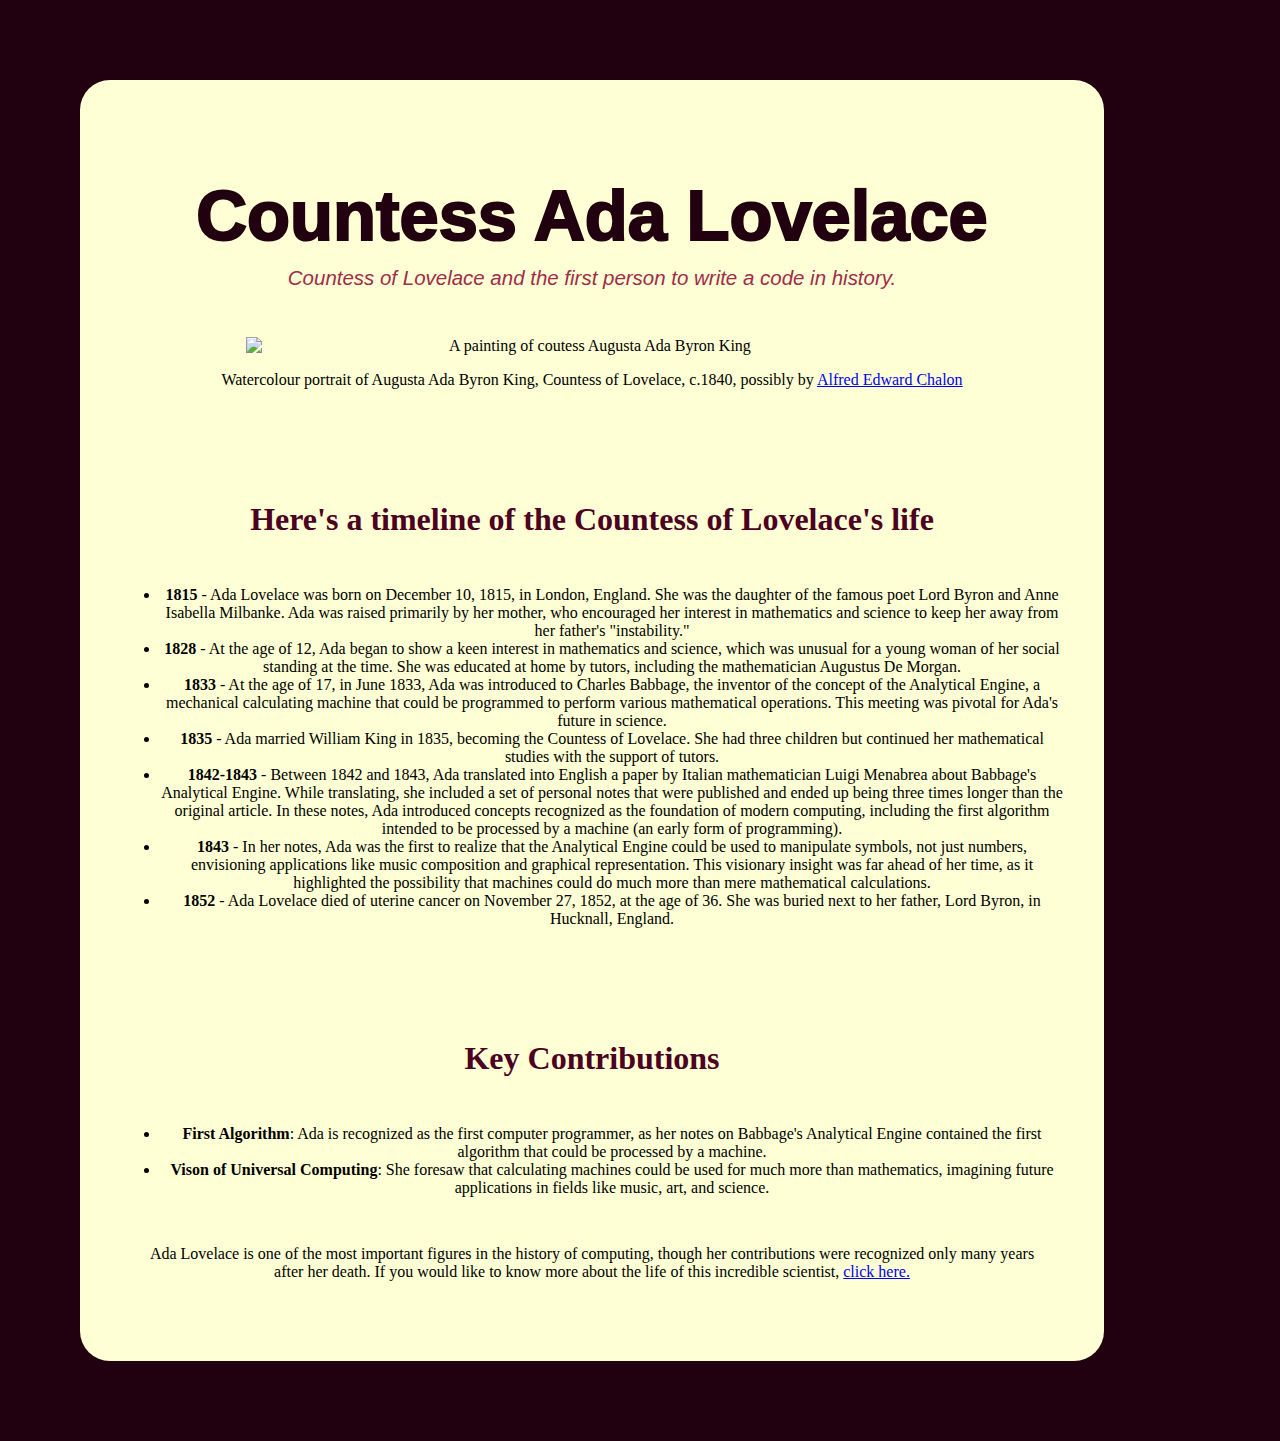
==== index.html @ a47fbd8d "Uploading the html and css of the project" ====
<!DOCTYPE html>
<html lang="en">
<head>
    <meta charset="UTF-8">
    <meta name="viewport" content="width=device-width, initial-scale=1.0">
    <meta name="description" content="A tribute page for Ada Lovelace"> 
    <title>Tribute Page</title>
    <link rel="stylesheet" href="./styles.css">
</head>
<body>
    <main id="main">
        <header>
            <h1>Countess Ada Lovelace</h1>
            <p>Countess of Lovelace and the first person to write a code in history.</p>
        </header>
        <figure id="img-div">
            <img id="image" src="https://www.hostmidia.com.br/img/blog/programadora-ada-lovelace.jpg" alt="A painting of coutess Augusta Ada Byron King"/>
            <figcaption id="img-caption">Watercolour portrait of Augusta Ada Byron King, Countess of Lovelace, c.1840, possibly by <a rel="noopener" href="https://en.wikipedia.org/wiki/Alfred_Edward_Chalon" target="_blank">Alfred Edward Chalon</a></figcaption>
        </figure>
        <div id="tribute-info">
            <h3>Here's a timeline of the Countess of Lovelace's life</h3>
            <ul id="timeline-list">
                <li><b>1815</b> - Ada Lovelace was born on December 10, 1815, in London, England. She was the daughter of the famous poet Lord Byron and Anne Isabella Milbanke. Ada was raised primarily by her mother, who encouraged her interest in mathematics and science to keep her away from her father's "instability."</li>
                <li><b>1828</b> - At the age of 12, Ada began to show a keen interest in mathematics and science, which was unusual for a young woman of her social standing at the time. She was educated at home by tutors, including the mathematician Augustus De Morgan.</li>
                <li><b>1833</b> - At the age of 17, in June 1833, Ada was introduced to Charles Babbage, the inventor of the concept of the Analytical Engine, a mechanical calculating machine that could be programmed to perform various mathematical operations. This meeting was pivotal for Ada's future in science.</li>
                <li><b>1835</b> - Ada married William King in 1835, becoming the Countess of Lovelace. She had three children but continued her mathematical studies with the support of tutors.</li>
                <li><b>1842-1843</b> - Between 1842 and 1843, Ada translated into English a paper by Italian mathematician Luigi Menabrea about Babbage's Analytical Engine. While translating, she included a set of personal notes that were published and ended up being three times longer than the original article. In these notes, Ada introduced concepts recognized as the foundation of modern computing, including the first algorithm intended to be processed by a machine (an early form of programming).</li>
                <li><b>1843</b> - In her notes, Ada was the first to realize that the Analytical Engine could be used to manipulate symbols, not just numbers, envisioning applications like music composition and graphical representation. This visionary insight was far ahead of her time, as it highlighted the possibility that machines could do much more than mere mathematical calculations.</li>
                <li><b>1852</b> - Ada Lovelace died of uterine cancer on November 27, 1852, at the age of 36. She was buried next to her father, Lord Byron, in Hucknall, England.</li>
            </ul>
            <h3>Key Contributions</h3>
            <ul id="key-contributions-list">
                <li><b>First Algorithm</b>: Ada is recognized as the first computer programmer, as her notes on Babbage's Analytical Engine contained the first algorithm that could be processed by a machine.</li>
                <li><b>Vison of Universal Computing</b>: She foresaw that calculating machines could be used for much more than mathematics, imagining future applications in fields like music, art, and science.</li>
            </ul>
        </div>
        <footer>
            <p>Ada Lovelace is one of the most important figures in the history of computing, though her contributions were recognized only many years after her death. If you would like to know more about the life of this incredible scientist, <a rel="noopener" id="tribute-link" href="https://en.wikipedia.org/wiki/Ada_Lovelace" target="_blank">click here.</a></p>
        </footer>
    </main>
</body>
</html>
---- styles.css ----
html {
    background-color: #21000f;
}

body{
    background-color: #feffd4;
    display:block;
    padding: auto;
    max-width: 80%;
    height: auto;
    margin: 5em;
    border-radius: 30px;
    position: relative;
}

h1{
    text-align: center;
    color:#21000f;
    font-family: Arial, Helvetica, sans-serif;
    font-size: 5.5vw;
    font-weight: 1000;
    margin-bottom: 0%;
}

h3{
    margin: 3.5em auto 1.5em auto;
    color: #4c0022;
    font-size: 2.5vw;
}

header p{
    font-family: Avantgarde, TeX Gyre Adventor, URW Gothic L, sans-serif;
    font-style: italic;
    font-size: 1.6vw;
    color:#9e2d4a;
    text-align: center;
    margin: 1% auto 5% auto;
}

header{
    padding: auto;
    margin-top: 2.5em;
}

#main{
    margin: 3rem 2.5rem 3rem 2.5rem;
    text-align: center;
    display:inline-block;
}

@media screen and (min-width: 300px) {

    div.main{
        font-size: 15px;
    }
    
}

footer{
    padding: 1rem;
}

#image{
    display:block;
    margin-left:auto;
    margin-right: auto;
    width: 80%;
    max-width: 100%;
    height: auto;
}

figcaption{
    margin-top: 1em;
}

#timeline-list {
    display: flex;
    flex-direction: column;
    justify-content: center;
    align-items: center;
}
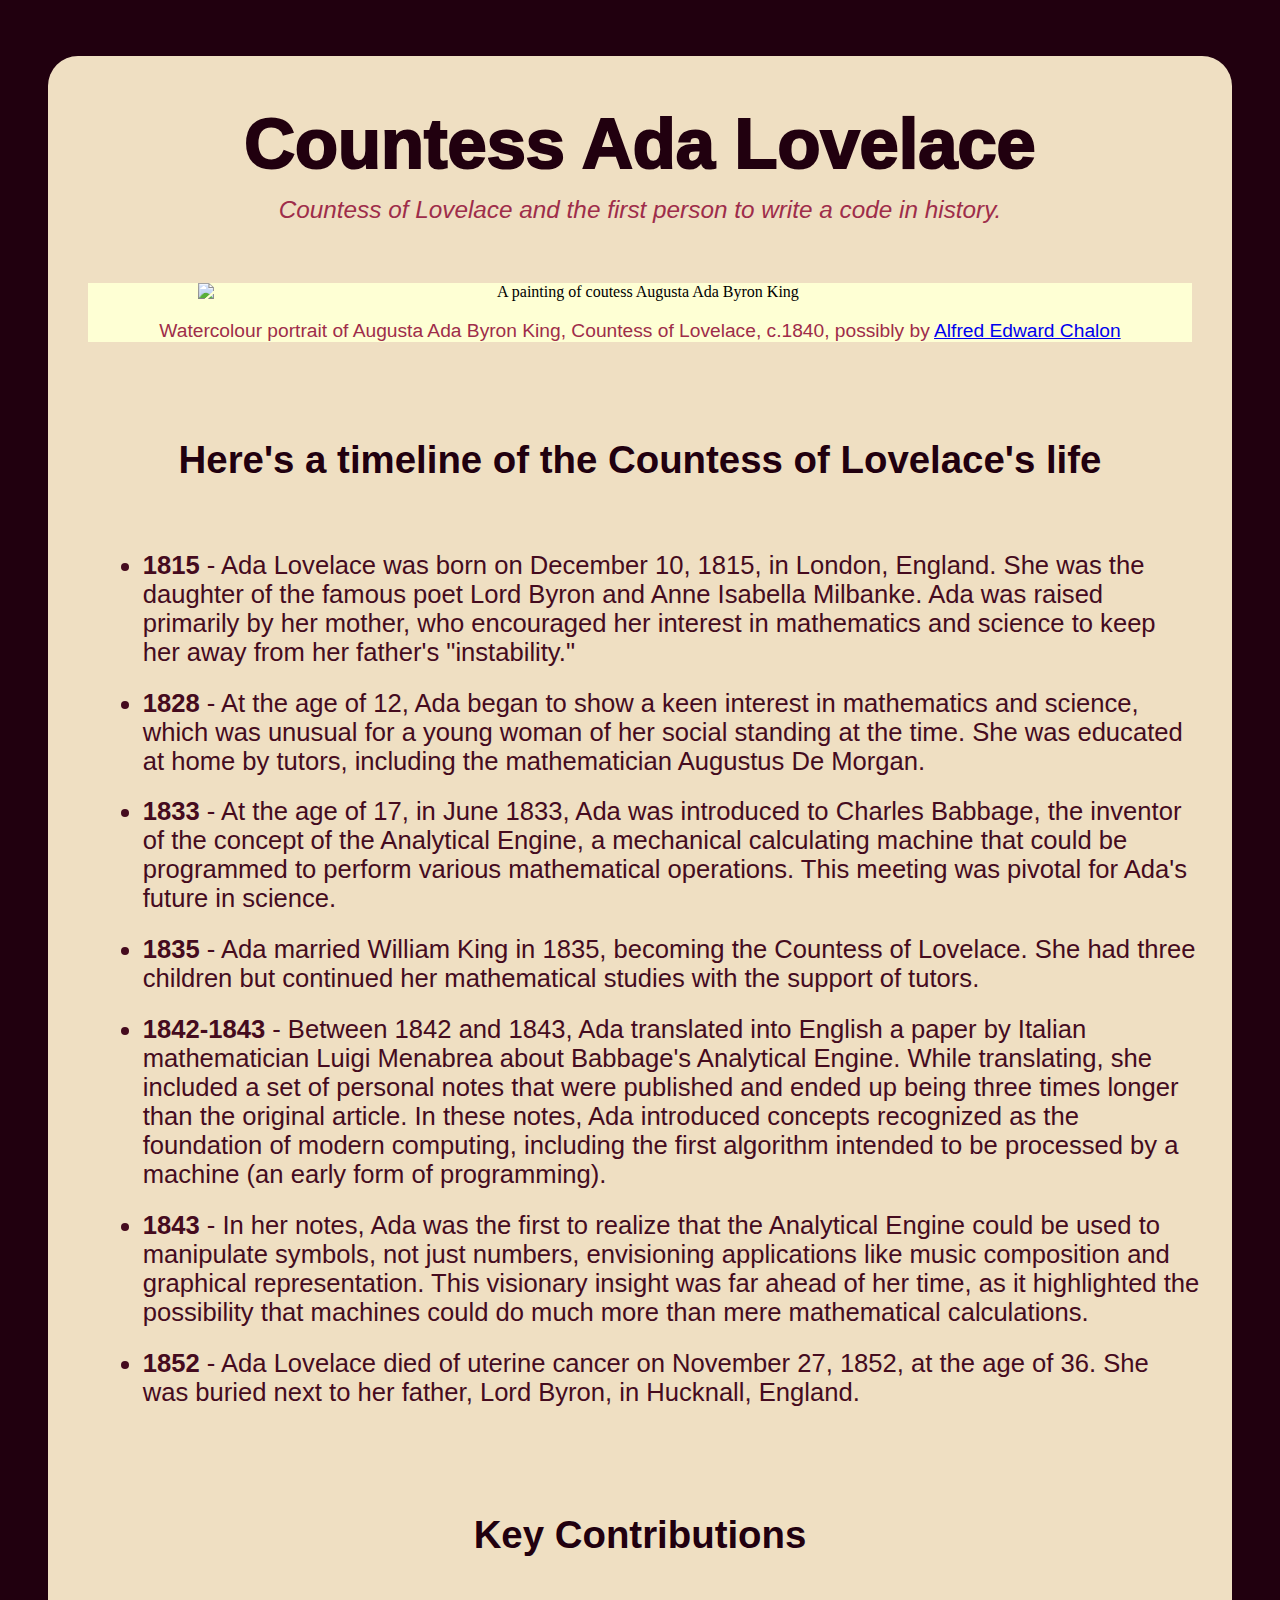
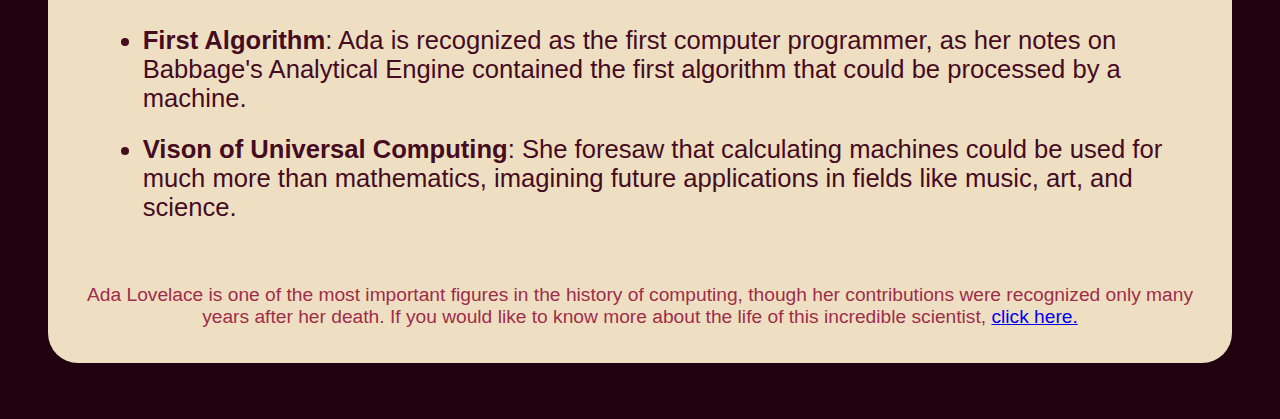
==== commit 4a49977a: "Updates in css to be more recursive and adding the container class" ====
--- a/index.html
+++ b/index.html
@@ -8,7 +8,7 @@
     <link rel="stylesheet" href="./styles.css">
 </head>
 <body>
-    <main id="main">
+    <main id="main" class="container">
         <header>
             <h1>Countess Ada Lovelace</h1>
             <p>Countess of Lovelace and the first person to write a code in history.</p>
--- a/styles.css
+++ b/styles.css
@@ -2,15 +2,15 @@
     background-color: #21000f;
 }
 
-body{
-    background-color: #feffd4;
+.container{
+    background-color: #efdfc2;
     display:block;
     padding: auto;
-    max-width: 80%;
     height: auto;
-    margin: 5em;
     border-radius: 30px;
     position: relative;
+    align-items: center;
+    justify-content: center;
 }
 
 h1{
@@ -23,15 +23,16 @@
 }
 
 h3{
-    margin: 3.5em auto 1.5em auto;
-    color: #4c0022;
-    font-size: 2.5vw;
+    margin: 2.5em auto 1.5em auto;
+    color: #21000f;
+    font-size: 3vw;
+    font-family: apple-system, BlinkMacSystemFont, 'Segoe UI', 'Roboto', 'Helvetica Neue', Arial, sans-serif;
 }
 
 header p{
     font-family: Avantgarde, TeX Gyre Adventor, URW Gothic L, sans-serif;
     font-style: italic;
-    font-size: 1.6vw;
+    font-size: 1.9vw;
     color:#9e2d4a;
     text-align: center;
     margin: 1% auto 5% auto;
@@ -58,6 +59,9 @@
 
 footer{
     padding: 1rem;
+    color: #9e2d4a;
+    font-size: 1.5vw;
+    font-family: apple-system, BlinkMacSystemFont, 'Segoe UI', 'Roboto', 'Helvetica Neue', Arial, sans-serif; ;
 }
 
 #image{
@@ -69,8 +73,15 @@
     height: auto;
 }
 
+#img-div{
+    background-color: #feffd4;
+}
+
 figcaption{
     margin-top: 1em;
+    font-family: apple-system, BlinkMacSystemFont, 'Segoe UI', 'Roboto', 'Helvetica Neue', Arial, sans-serif;
+    font-size: 1.5vw;
+    color: #9e2d4a;
 }
 
 #timeline-list {
@@ -79,3 +90,19 @@
     justify-content: center;
     align-items: center;
 }
+
+#tribute-info ul li{
+    
+    color: #450b1e;
+    font-family: apple-system, BlinkMacSystemFont, 'Segoe UI', 'Roboto', 'Helvetica Neue', Arial, sans-serif;
+    font-size: 2vw;
+    text-align: left;
+}
+
+li{
+    padding: 1% 3% 1% 0%;
+}
+
+ul{
+    padding-left: 8%;
+}
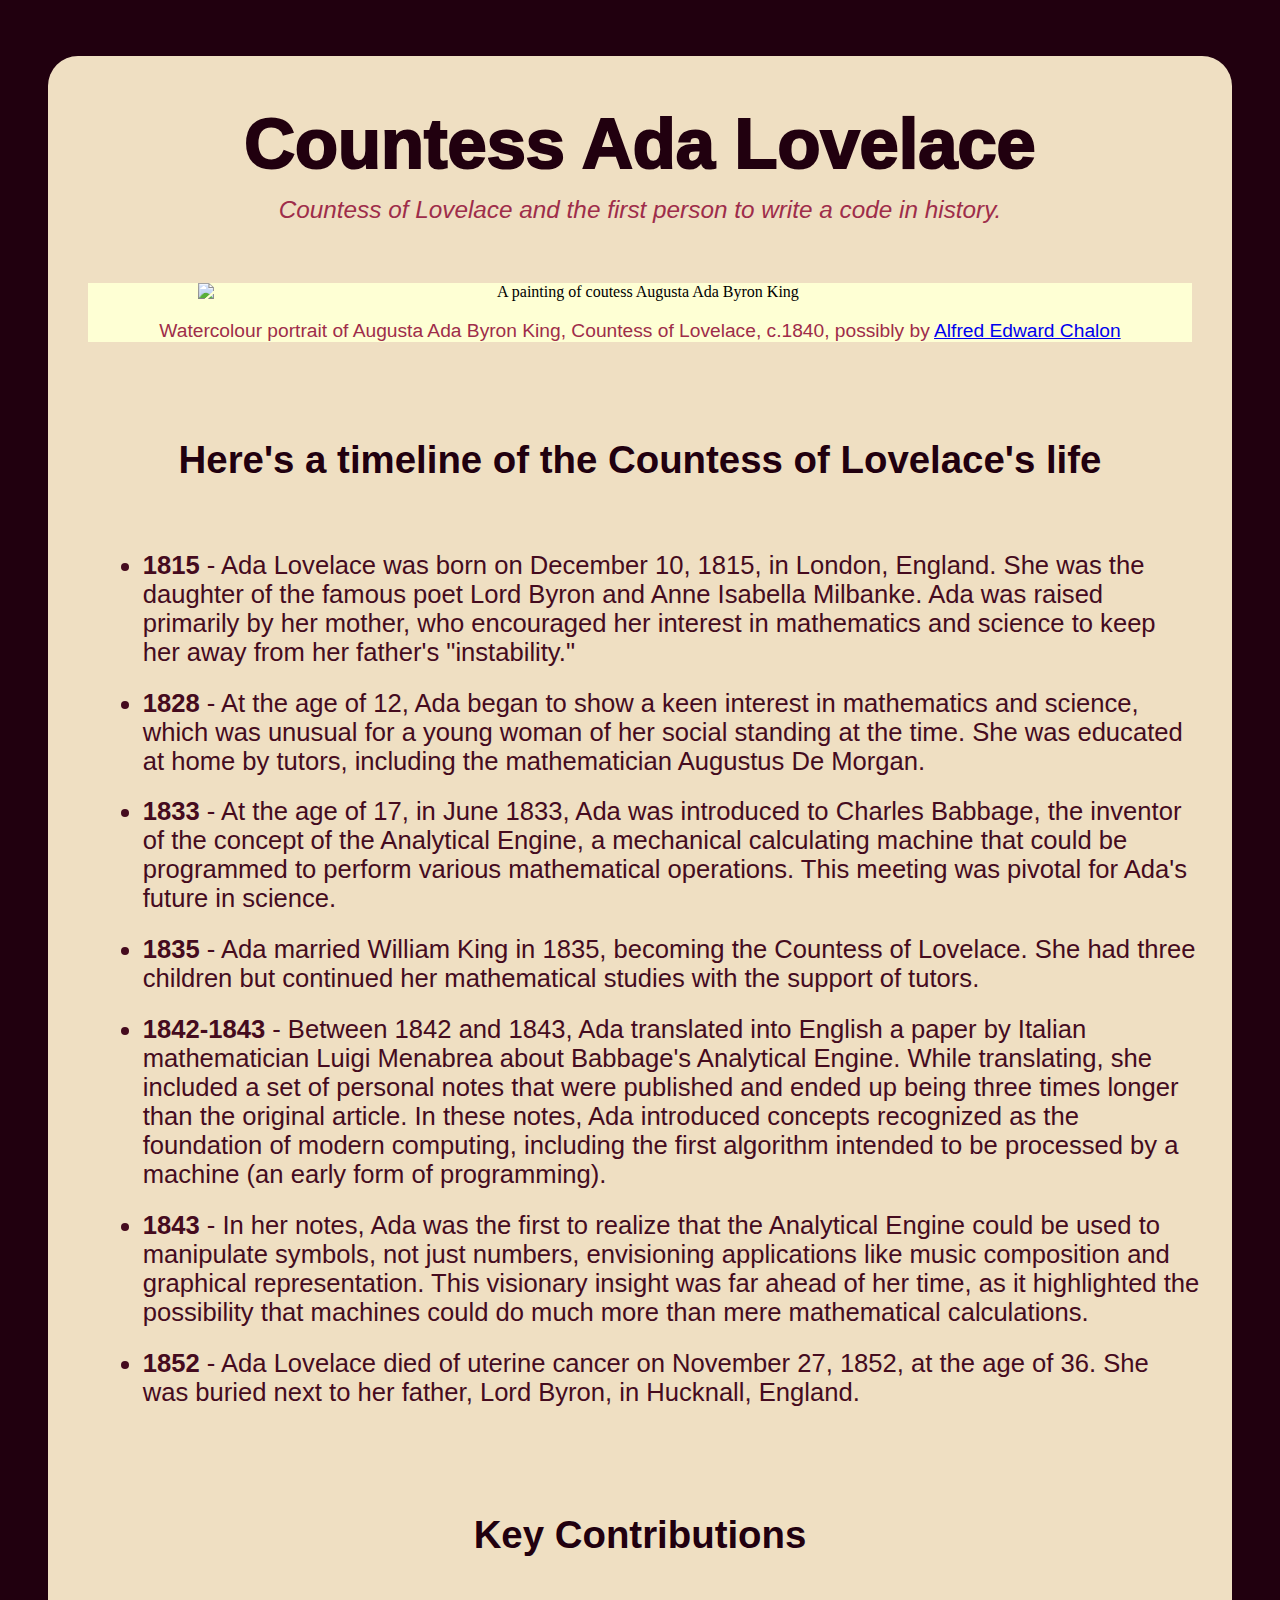
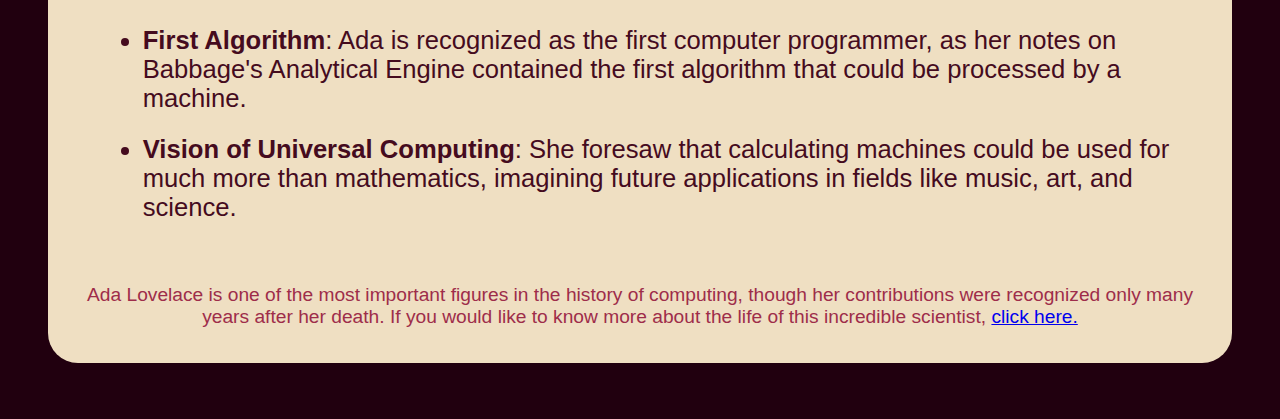
==== commit 909b816e: "Correction of a typo" ====
--- a/index.html
+++ b/index.html
@@ -31,7 +31,7 @@
             <h3>Key Contributions</h3>
             <ul id="key-contributions-list">
                 <li><b>First Algorithm</b>: Ada is recognized as the first computer programmer, as her notes on Babbage's Analytical Engine contained the first algorithm that could be processed by a machine.</li>
-                <li><b>Vison of Universal Computing</b>: She foresaw that calculating machines could be used for much more than mathematics, imagining future applications in fields like music, art, and science.</li>
+                <li><b>Vision of Universal Computing</b>: She foresaw that calculating machines could be used for much more than mathematics, imagining future applications in fields like music, art, and science.</li>
             </ul>
         </div>
         <footer>
